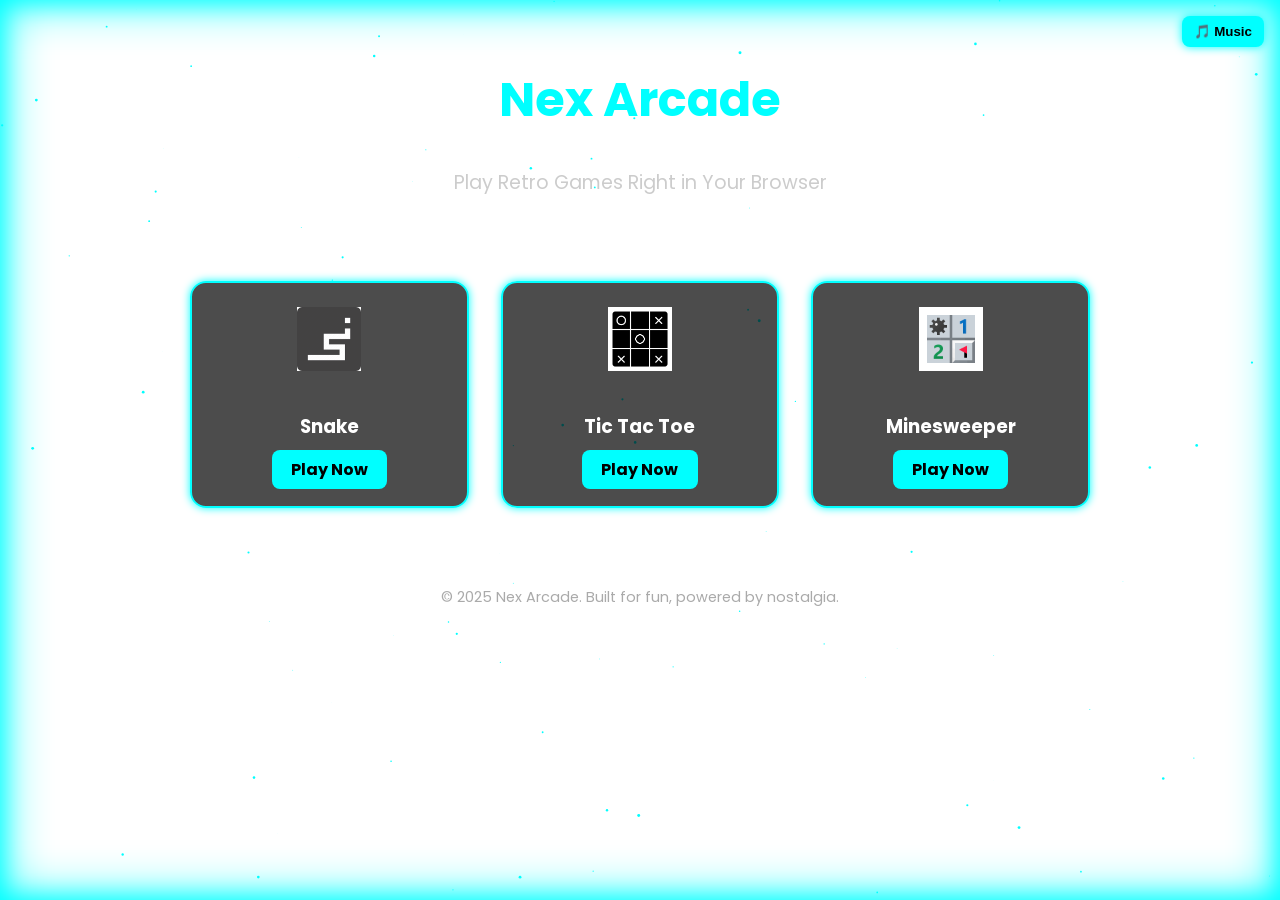
==== index.html @ 020ecfdc "Add files via upload" ====
<!DOCTYPE html>
<html lang="en">
<head>
  <meta charset="UTF-8" />
  <meta name="viewport" content="width=device-width, initial-scale=1.0" />
  <title>Nex Arcade</title>
  <link rel="stylesheet" href="style.css" />
  <link rel="icon" href="favicon.ico" type="image/x-icon" />
  <link href="https://fonts.googleapis.com/css2?family=Poppins:wght@400;600&display=swap" rel="stylesheet" />
</head>
<body>
  <!-- Background Layers -->
  <div class="hero-bg"></div>
  <canvas id="stars"></canvas>
  <div class="glow-frame"></div>

  <!-- Loading Screen -->
  <div id="loading-screen">✨ Loading Arcade Magic...</div>

  <!-- Music Toggle & Audio -->
  <audio id="bg-music" loop src="assets/arcade.mp3"></audio>
  <button id="music-toggle" onclick="toggleMusic()">🎵 Music</button>

  <!-- Header -->
  <header>
    <h1 id="arcade-title"></h1>
    <p class="tagline">Play Retro Games Right in Your Browser</p>
  </header>

  <!-- Game Cards -->
  <main>
    <div class="game-grid">
      <div class="game-card">
        <img src="assets/snake.png" alt="Snake Icon" class="game-icon">
        <h3>Snake</h3>
        <a href="games/snake.html">Play Now</a>
      </div>
      <div class="game-card">
        <img src="assets/tic.png" alt="Tic Tac Toe Icon" class="game-icon">
        <h3>Tic Tac Toe</h3>
        <a href="games/tic.html">Play Now</a>
      </div>
      <div class="game-card">
        <img src="assets/mine.png" alt="Minesweeper Icon" class="game-icon">
        <h3>Minesweeper</h3>
        <a href="games/minesweeper.html">Play Now</a>
      </div>
    </div>
  </main>

  <!-- Footer -->
  <footer>
    <p>&copy; 2025 Nex Arcade. Built for fun, powered by nostalgia.</p>
  </footer>

  <!-- Scripts -->
  <script>
    // Typewriter Title Animation
    const title = "Nex Arcade";
    let i = 0;
    const typeEffect = () => {
      if (i < title.length) {
        document.getElementById("arcade-title").textContent += title.charAt(i);
        i++;
        setTimeout(typeEffect, 120);
      }
    };

    // Toggle Music
    function toggleMusic() {
      const audio = document.getElementById("bg-music");
      audio.paused ? audio.play() : audio.pause();
    }

    // Star Particle Background
    const canvas = document.getElementById("stars");
    const ctx = canvas.getContext("2d");
    let stars = [];

    function resizeCanvas() {
      canvas.width = window.innerWidth;
      canvas.height = window.innerHeight;
    }
    window.addEventListener("resize", resizeCanvas);
    resizeCanvas();

    for (let i = 0; i < 100; i++) {
      stars.push({
        x: Math.random() * canvas.width,
        y: Math.random() * canvas.height,
        radius: Math.random() * 1.5,
        speed: Math.random() * 0.5 + 0.2
      });
    }

    function drawStars() {
      ctx.clearRect(0, 0, canvas.width, canvas.height);
      ctx.fillStyle = "#0ff";
      stars.forEach(star => {
        ctx.beginPath();
        ctx.arc(star.x, star.y, star.radius, 0, Math.PI * 2);
        ctx.fill();
        star.y += star.speed;
        if (star.y > canvas.height) {
          star.y = 0;
          star.x = Math.random() * canvas.width;
        }
      });
      requestAnimationFrame(drawStars);
    }
    drawStars();

    // Remove loading screen and type text
    window.onload = () => {
      document.getElementById("loading-screen").style.display = "none";
      typeEffect();
    };
  </script>
</body>
</html>
---- style.css ----
body {
  margin: 0;
  font-family: 'Poppins', sans-serif;
  color: #f0f0f0;
  position: relative;
  z-index: 1;
  overflow-x: hidden;
}

.hero-bg {
  background: url('assets/bg.jpg') no-repeat center center/cover;
  position: fixed;
  top: 0; left: 0; right: 0; bottom: 0;
  z-index: -3;
  filter: brightness(0.3);
}

#stars {
  position: fixed;
  top: 0; left: 0;
  width: 100vw;
  height: 100vh;
  z-index: -2;
  background: transparent;
  pointer-events: none;
}

#loading-screen {
  position: fixed;
  top: 0; left: 0;
  width: 100vw;
  height: 100vh;
  background: #000;
  color: #0ff;
  font-size: 1.5rem;
  display: flex;
  justify-content: center;
  align-items: center;
  z-index: 9999;
}

#music-toggle {
  position: fixed;
  top: 1rem;
  right: 1rem;
  background: #0ff;
  border: none;
  padding: 8px 12px;
  font-weight: bold;
  color: #000;
  border-radius: 8px;
  z-index: 10;
  cursor: pointer;
  box-shadow: 0 0 10px #0ff;
}

.glow-frame {
  position: fixed;
  top: 0; left: 0;
  width: 100vw;
  height: 100vh;
  box-shadow: inset 0 0 25px #0ff, inset 0 0 50px #0ff;
  z-index: -1;
  pointer-events: none;
  animation: pulse 4s infinite ease-in-out;
}

@keyframes pulse {
  0%, 100% {
    box-shadow: inset 0 0 25px #0ff, inset 0 0 50px #0ff;
  }
  50% {
    box-shadow: inset 0 0 35px #0ff, inset 0 0 70px #0ff;
  }
}

header {
  text-align: center;
  padding: 2rem 1rem;
}

h1 {
  font-size: 3rem;
  color: #0ff;
}

.tagline {
  font-size: 1.2rem;
  color: #ccc;
  margin-top: 0.5rem;
}

.game-grid {
  display: grid;
  grid-template-columns: repeat(auto-fit, minmax(220px, 1fr));
  gap: 2rem;
  padding: 2rem;
  max-width: 900px;
  margin: auto;
}

.game-card {
  background: rgba(0, 0, 0, 0.7);
  border: 2px solid #0ff;
  border-radius: 16px;
  text-align: center;
  padding: 1.5rem;
  transition: all 0.3s ease;
  box-shadow: 0 0 8px #0ff;
}

.game-card:hover {
  transform: scale(1.08);
  box-shadow: 0 0 20px #0ff, 0 0 40px #0ff;
}

.game-icon {
  width: 64px;
  height: 64px;
  margin-bottom: 1rem;
}

.game-card h3 {
  margin-bottom: 1rem;
  color: #fff;
}

.game-card a {
  text-decoration: none;
  color: #000;
  background: #0ff;
  padding: 0.5rem 1.2rem;
  border-radius: 8px;
  font-weight: bold;
  transition: background 0.3s ease;
}

.game-card a:hover {
  background: #0cc;
}

footer {
  text-align: center;
  padding: 2rem;
  font-size: 0.9rem;
  color: #aaa;
}
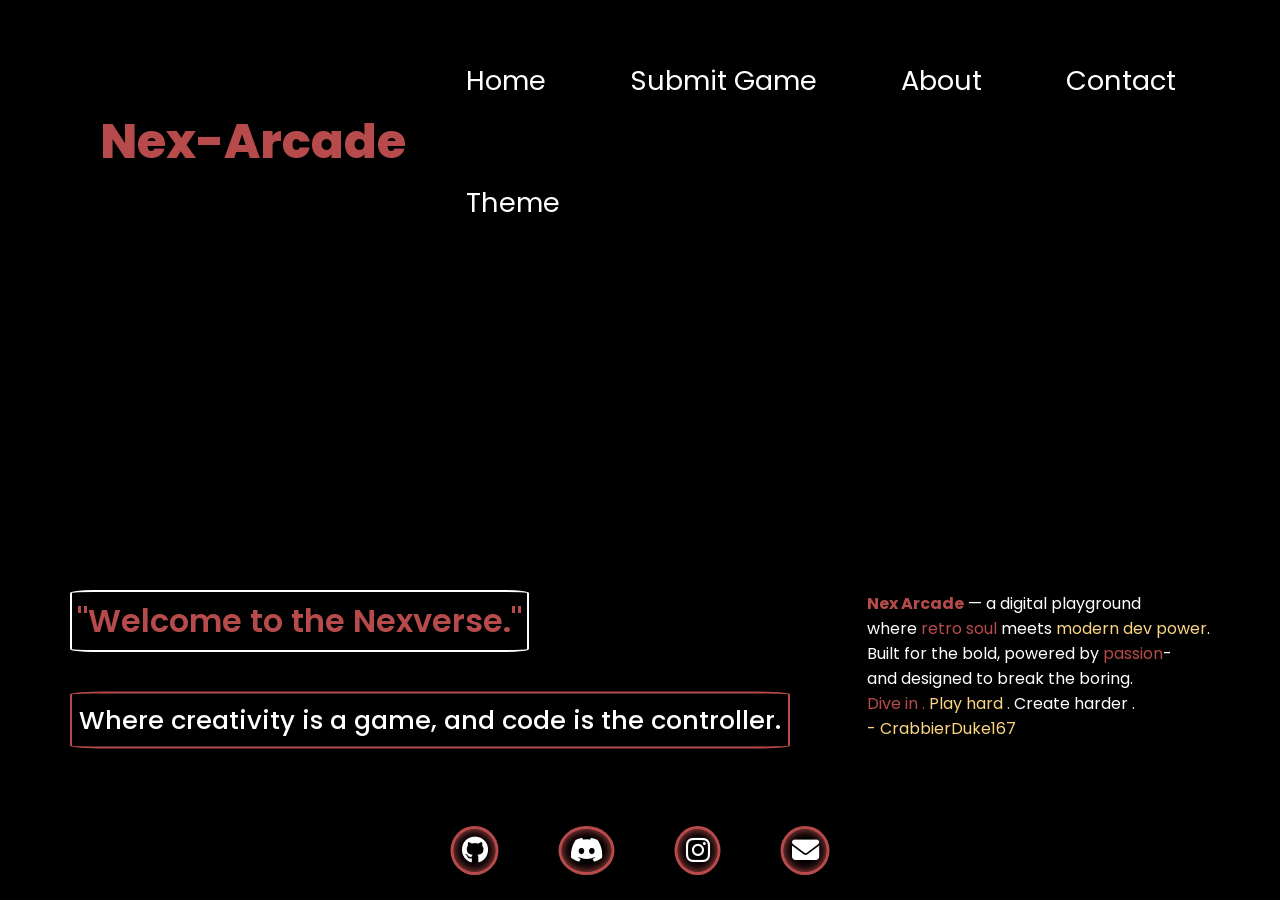
==== commit 4e77768e: "Add files via upload" ====
--- a/index.html
+++ b/index.html
@@ -1,120 +1,79 @@
 <!DOCTYPE html>
 <html lang="en">
+
 <head>
-  <meta charset="UTF-8" />
-  <meta name="viewport" content="width=device-width, initial-scale=1.0" />
-  <title>Nex Arcade</title>
-  <link rel="stylesheet" href="style.css" />
-  <link rel="icon" href="favicon.ico" type="image/x-icon" />
-  <link href="https://fonts.googleapis.com/css2?family=Poppins:wght@400;600&display=swap" rel="stylesheet" />
+	<meta charset="UTF-8">
+	<meta name="viewport" content="width=device-width, initial-scale=1.0">
+	<link href="https://fonts.googleapis.com/css2?family=Orbitron:wght@500;700&display=swap" rel="stylesheet">
+	<link href="https://fonts.googleapis.com/css2?family=Bungee+Shade&display=swap" rel="stylesheet">
+	<link href="https://fonts.googleapis.com/css2?family=Rubik+Bubbles&display=swap" rel="stylesheet">
+	<link href="https://fonts.googleapis.com/css2?family=Press+Start+2P&display=swap" rel="stylesheet">
+	<link rel="stylesheet" href="https://cdnjs.cloudflare.com/ajax/libs/font-awesome/6.5.0/css/all.min.css">
+	<link rel="icon"
+		href="https://encrypted-tbn0.gstatic.com/images?q=tbn:ANd9GcSc4hn1NP05ip22T20X246ena1OmaKTtfO9lQ&s">
+	<link rel="stylesheet" href="style.css">
+	<meta name="author" content="CrabbierDuke167">
+	<meta name="description" content="A retro-cool developer showcase blending modern code with arcade vibes.">
+	<meta property="og:title" content="nex-arcade-dev">
+	<meta property="og:description" content="Step into the retro-futuristic world of a passionate web dev.">
+	<meta property="og:type" content="website">
+	<meta property="og:image" content="https://i.ibb.co/67vLZZBc/nex-banner.png">
+	<meta name="title" content="NEX ARCADE">
+	<title>Nex-Arcade</title>
 </head>
+
 <body>
-  <!-- Background Layers -->
-  <div class="hero-bg"></div>
-  <canvas id="stars"></canvas>
-  <div class="glow-frame"></div>
+	<header class="main-header">
+		<a class="logo">Nex-Arcade</a>
+		<nav class="main-nav">
+			<ul class="main-nav-ul">
+				<li><a class="home-btn">Home</a></li>
+				<li><a class="submit-game-btn">Submit Game</a></li>
+				<li><a class="about-btn">About</a></li>
+				<li><a class="contact-btn">Contact</a></li>
+				<li><a class="theme-btn">Theme</a></li>
+			</ul>
+		</nav>
+	</header>
+	<main>
+		<div class="home">
+			<div class="home-text">
+				<h2>"Welcome to the Nexverse."</h2>
+				<h4>Where creativity is a game, and code is the controller.</h4>
+				<p>
+					<strong><span style="color:#b74b4b;">Nex Arcade</span></strong> —
+					a digital playground <br> where <span style="color:#b74b4b;">retro soul</span> meets
+					<span style="color:#fcd581;">modern dev power</span>.<br>
+					Built for the <span style="color:#ffffff;">bold</span>, powered by
+					<span style="color:#b74b4b;">passion</span>- <br> and designed to
+					<span style="color:#ffffff;">break the boring</span>.<br>
+					<span style="color:#b74b4b;"> Dive in .</span>
+					<span style="color:#fcd581;"> Play hard .</span>
+					<span style="color:#ffffff;"> Create harder .</span>
+					<br> <span style="color:#fcd581;"> - CrabbierDuke167</span>
+				</p>
 
-  <!-- Loading Screen -->
-  <div id="loading-screen">✨ Loading Arcade Magic...</div>
+			</div>
 
-  <!-- Music Toggle & Audio -->
-  <audio id="bg-music" loop src="assets/arcade.mp3"></audio>
-  <button id="music-toggle" onclick="toggleMusic()">🎵 Music</button>
 
-  <!-- Header -->
-  <header>
-    <h1 id="arcade-title"></h1>
-    <p class="tagline">Play Retro Games Right in Your Browser</p>
-  </header>
+			<div class="home-bg">
+				<video autoplay muted loop playsinline>
+					<source src="assets/nex-bg.mp4" type="video/mp4">
+				</video>
+			</div>
+		</div>
+	</main>
+	<footer>
+		<div class="social-icons">
+			<a class="git-ico" href="https://github.com/CrabbierDuke167" target="_blank"><i
+					class="fa-brands fa-github"></i></a>
+			<a class="dis-ico" href="https://discord.com/users/1179971106531188927" target="_blank"><i
+					class="fa-brands fa-discord"></i></a>
+			<a class="inst-ico" href="#"><i class="fa-brands fa-instagram"></i></a>
+			<a class="mail-ico" href="mailto:crabbierduke167@gmail.com" target="_blank"><i
+					class="fa-solid fa-envelope"></i></a>
+		</div>
+	</footer>
+</body>
 
-  <!-- Game Cards -->
-  <main>
-    <div class="game-grid">
-      <div class="game-card">
-        <img src="assets/snake.png" alt="Snake Icon" class="game-icon">
-        <h3>Snake</h3>
-        <a href="games/snake.html">Play Now</a>
-      </div>
-      <div class="game-card">
-        <img src="assets/tic.png" alt="Tic Tac Toe Icon" class="game-icon">
-        <h3>Tic Tac Toe</h3>
-        <a href="games/tic.html">Play Now</a>
-      </div>
-      <div class="game-card">
-        <img src="assets/mine.png" alt="Minesweeper Icon" class="game-icon">
-        <h3>Minesweeper</h3>
-        <a href="games/minesweeper.html">Play Now</a>
-      </div>
-    </div>
-  </main>
-
-  <!-- Footer -->
-  <footer>
-    <p>&copy; 2025 Nex Arcade. Built for fun, powered by nostalgia.</p>
-  </footer>
-
-  <!-- Scripts -->
-  <script>
-    // Typewriter Title Animation
-    const title = "Nex Arcade";
-    let i = 0;
-    const typeEffect = () => {
-      if (i < title.length) {
-        document.getElementById("arcade-title").textContent += title.charAt(i);
-        i++;
-        setTimeout(typeEffect, 120);
-      }
-    };
-
-    // Toggle Music
-    function toggleMusic() {
-      const audio = document.getElementById("bg-music");
-      audio.paused ? audio.play() : audio.pause();
-    }
-
-    // Star Particle Background
-    const canvas = document.getElementById("stars");
-    const ctx = canvas.getContext("2d");
-    let stars = [];
-
-    function resizeCanvas() {
-      canvas.width = window.innerWidth;
-      canvas.height = window.innerHeight;
-    }
-    window.addEventListener("resize", resizeCanvas);
-    resizeCanvas();
-
-    for (let i = 0; i < 100; i++) {
-      stars.push({
-        x: Math.random() * canvas.width,
-        y: Math.random() * canvas.height,
-        radius: Math.random() * 1.5,
-        speed: Math.random() * 0.5 + 0.2
-      });
-    }
-
-    function drawStars() {
-      ctx.clearRect(0, 0, canvas.width, canvas.height);
-      ctx.fillStyle = "#0ff";
-      stars.forEach(star => {
-        ctx.beginPath();
-        ctx.arc(star.x, star.y, star.radius, 0, Math.PI * 2);
-        ctx.fill();
-        star.y += star.speed;
-        if (star.y > canvas.height) {
-          star.y = 0;
-          star.x = Math.random() * canvas.width;
-        }
-      });
-      requestAnimationFrame(drawStars);
-    }
-    drawStars();
-
-    // Remove loading screen and type text
-    window.onload = () => {
-      document.getElementById("loading-screen").style.display = "none";
-      typeEffect();
-    };
-  </script>
-</body>
-</html>
+</html>
--- a/style.css
+++ b/style.css
@@ -1,147 +1,267 @@
+@import url('https://fonts.googleapis.com/css2?family=Poppins&display=swap');
+
+* {
+    margin: 0;
+    padding: 0;
+    box-sizing: border-box;
+    text-decoration: none;
+    list-style: none;
+    font-family: "Poppins", sans-serif;
+    border: none;
+    outline: none;
+}
+
 body {
-  margin: 0;
-  font-family: 'Poppins', sans-serif;
-  color: #f0f0f0;
-  position: relative;
-  z-index: 1;
-  overflow-x: hidden;
-}
-
-.hero-bg {
-  background: url('assets/bg.jpg') no-repeat center center/cover;
-  position: fixed;
-  top: 0; left: 0; right: 0; bottom: 0;
-  z-index: -3;
-  filter: brightness(0.3);
-}
-
-#stars {
-  position: fixed;
-  top: 0; left: 0;
-  width: 100vw;
-  height: 100vh;
-  z-index: -2;
-  background: transparent;
-  pointer-events: none;
-}
-
-#loading-screen {
-  position: fixed;
-  top: 0; left: 0;
-  width: 100vw;
-  height: 100vh;
-  background: #000;
-  color: #0ff;
-  font-size: 1.5rem;
-  display: flex;
-  justify-content: center;
-  align-items: center;
-  z-index: 9999;
-}
-
-#music-toggle {
-  position: fixed;
-  top: 1rem;
-  right: 1rem;
-  background: #0ff;
-  border: none;
-  padding: 8px 12px;
-  font-weight: bold;
-  color: #000;
-  border-radius: 8px;
-  z-index: 10;
-  cursor: pointer;
-  box-shadow: 0 0 10px #0ff;
-}
-
-.glow-frame {
-  position: fixed;
-  top: 0; left: 0;
-  width: 100vw;
-  height: 100vh;
-  box-shadow: inset 0 0 25px #0ff, inset 0 0 50px #0ff;
-  z-index: -1;
-  pointer-events: none;
-  animation: pulse 4s infinite ease-in-out;
-}
-
-@keyframes pulse {
-  0%, 100% {
-    box-shadow: inset 0 0 25px #0ff, inset 0 0 50px #0ff;
-  }
-  50% {
-    box-shadow: inset 0 0 35px #0ff, inset 0 0 70px #0ff;
-  }
-}
-
-header {
-  text-align: center;
-  padding: 2rem 1rem;
-}
-
-h1 {
-  font-size: 3rem;
-  color: #0ff;
-}
-
-.tagline {
-  font-size: 1.2rem;
-  color: #ccc;
-  margin-top: 0.5rem;
-}
-
-.game-grid {
-  display: grid;
-  grid-template-columns: repeat(auto-fit, minmax(220px, 1fr));
-  gap: 2rem;
-  padding: 2rem;
-  max-width: 900px;
-  margin: auto;
-}
-
-.game-card {
-  background: rgba(0, 0, 0, 0.7);
-  border: 2px solid #0ff;
-  border-radius: 16px;
-  text-align: center;
-  padding: 1.5rem;
-  transition: all 0.3s ease;
-  box-shadow: 0 0 8px #0ff;
-}
-
-.game-card:hover {
-  transform: scale(1.08);
-  box-shadow: 0 0 20px #0ff, 0 0 40px #0ff;
-}
-
-.game-icon {
-  width: 64px;
-  height: 64px;
-  margin-bottom: 1rem;
-}
-
-.game-card h3 {
-  margin-bottom: 1rem;
-  color: #fff;
-}
-
-.game-card a {
-  text-decoration: none;
-  color: #000;
-  background: #0ff;
-  padding: 0.5rem 1.2rem;
-  border-radius: 8px;
-  font-weight: bold;
-  transition: background 0.3s ease;
-}
-
-.game-card a:hover {
-  background: #0cc;
-}
-
-footer {
-  text-align: center;
-  padding: 2rem;
-  font-size: 0.9rem;
-  color: #aaa;
-}
+    background-color: black;
+    color: white;
+}
+
+.home {
+    display: flex;
+}
+
+@media (max-width: 600px) {
+    .home-text h2 {
+        font-size: 2rem;
+    }
+
+    .home-text h4 {
+        font-size: 1.2rem;
+    }
+
+    .home-text p {
+        font-size: 0.95rem;
+    }
+}
+
+.main-header {
+    display: flex;
+    justify-content: space-between;
+    align-items: center;
+    padding: 20px 40px;
+    position: fixed;
+    width: 100%;
+}
+
+@media (max-width: 480px) {
+    .main-nav-ul {
+        color: #b74b4b;
+        gap: 20px;
+        align-items: flex-end;
+        flex-wrap: wrap;
+        flex-shrink: 2;
+    }
+}
+
+@media (max-width: 600px) {
+    nav .main-nav-ul li {
+        display: none;
+    }
+}
+
+
+li,
+a {
+    display: inline-block;
+    font-size: 1.7rem;
+    font-weight: 400;
+    padding: 20px;
+}
+
+h2 {
+    display: flex;
+    flex-shrink: 2;
+    flex-wrap: wrap;
+    position: absolute;
+    top: 69%;
+    left: 5.5%;
+    transform: translateY(-50%);
+    font-size: 2rem;
+    font-weight: 600;
+    padding: 5px;
+    color: #b74b4b;
+    border: solid white;
+    border-width: 2px;
+    border-radius: 5%;
+}
+
+
+h4 {
+    display: flex;
+    flex-shrink: 2;
+    flex-wrap: nowrap;
+    position: absolute;
+    top: 80%;
+    left: 5.5%;
+    transform: translateY(-50%);
+    font-size: 1.6rem;
+    font-weight: 500;
+    padding: 7px;
+    color: white;
+    border: solid #b74b4b;
+    border-width: 2px;
+    border-radius: 5%;
+}
+
+p {
+    position: absolute;
+    top: 74%;
+    right: 5.5%;
+    transform: translateY(-50%);
+}
+
+a {
+    transition: 0.3s ease;
+    color: white;
+}
+
+a:hover {
+    text-decoration: underline;
+    text-decoration-color: #b74b4b;
+}
+
+a.logo {
+    cursor: pointer;
+    margin-left: 40px;
+    transition: 0.3s ease;
+    color: #b74b4b;
+    font-size: 3rem;
+    font-weight: 800;
+    display: flex;
+    flex-shrink: 0;
+}
+
+@media (max-width: 600px) {
+    .logo {
+        font-size: 1.8rem;
+        letter-spacing: 1px;
+    }
+}
+
+a.logo:hover {
+    transform: scale(1.3);
+    text-decoration: none;
+}
+
+.social-icons {
+    display: flex;
+    justify-content: center;
+    flex-shrink: 2;
+    gap: 60px;
+    padding: 25px 10px;
+    position: fixed;
+    bottom: 0;
+    left: 50%;
+    transform: translateX(-50%);
+
+}
+
+@media (max-width: 600px) {
+    .social-icons {
+        gap: 10px;
+    }
+}
+
+a.git-ico,
+a.dis-ico,
+a.inst-ico,
+a.mail-ico {
+    border: solid;
+    border-color: #b74b4b;
+    border-width: 3px;
+    border-radius: 50%;
+    box-shadow: inset 0 0 10px #b74b4b;
+    padding: 8px;
+    display: inline-flex;
+    text-decoration: none;
+}
+
+a.git-ico:hover,
+a.dis-ico:hover,
+a.inst-ico:hover,
+a.mail-ico:hover {
+    transform: scale(1.1);
+}
+
+
+.home {
+    display: flex;
+    justify-content: center;
+    align-items: center;
+    background-color: black;
+    overflow-x: hidden;
+}
+
+.home-bg video {
+    position: fixed;
+    top: 0;
+    left: 0;
+    width: 100vw;
+    height: 100vh;
+    object-fit: cover;
+    z-index: -1;
+    pointer-events: none;
+    filter: brightness(0.3);
+}
+
+@media (max-width: 600px) {
+    .home {
+        display: flex;
+        flex-direction: column;
+        align-items: center;
+        padding-top: 100px;
+        padding-bottom: 60px;
+    }
+
+    .home-text {
+        text-align: center;
+        max-width: 90%;
+    }
+
+    .home-text h2 {
+        font-size: 2rem;
+        margin-bottom: 12px;
+        color: #fcd581;
+        position: absolute;
+        top: 40%;
+        transform: translateY(-50%);
+
+    }
+
+    .home-text h4 {
+        font-size: 1.3rem;
+        margin-bottom: 10px;
+        color: #b74b4b;
+        position: absolute;
+        top: 60%;
+        transform: translateY(-50%);
+
+    }
+
+    .home-text p {
+        font-size: 1rem;
+        margin-bottom: 15px;
+        color: white;
+        position: absolute;
+        top: 75%;
+        transform: translateY(-50%);
+
+    }
+}
+
+@media (max-width: 600px) {
+    .main-header {
+        justify-content: center;
+        padding: 20px 0;
+        text-align: center;
+        padding: 20px 0;
+    }
+
+    .logo {
+        font-size: 1.8rem;
+        text-align: center;
+        width: 100%;
+        display: block;
+        color: #fcd581;
+    }
+}
